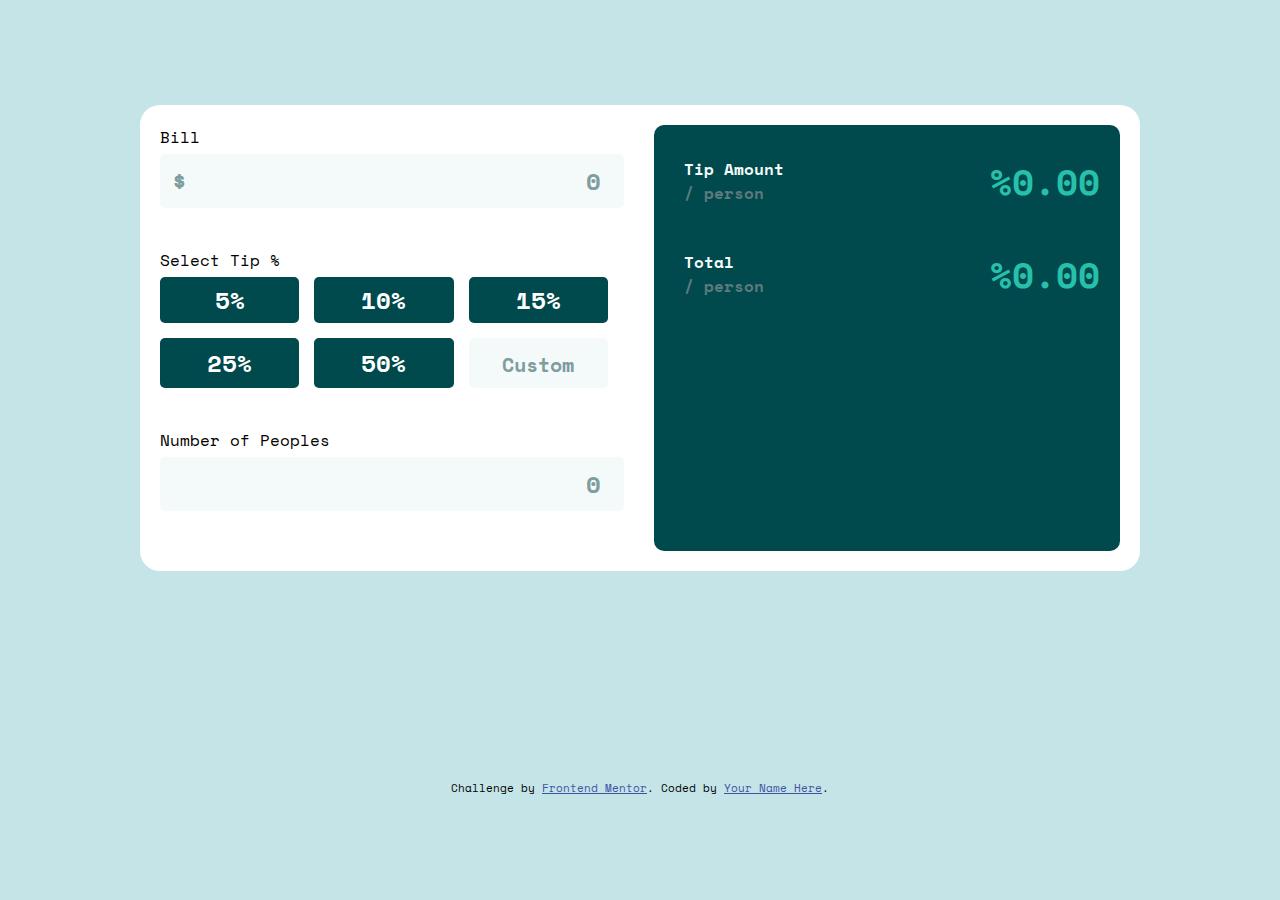
==== tip-calculator-app/index.html @ 444b63d4 "Created Front-end" ====
<!DOCTYPE html>
<html lang="en">
  <head>
    <meta charset="UTF-8" />
    <meta name="viewport" content="width=device-width, initial-scale=1.0" />
    <!-- displays site properly based on user's device -->

    <link
      rel="icon"
      type="image/png"
      sizes="32x32"
      href="./images/favicon-32x32.png"
    />
    <!-- Style Sheet -->
    <link rel="stylesheet" href="./assets/css/style.css" />
    <!-- fontawwesone -->
    <link
      rel="stylesheet"
      href="https://cdnjs.cloudflare.com/ajax/libs/font-awesome/6.4.0/css/all.min.css"
      integrity="sha512-iecdLmaskl7CVkqkXNQ/ZH/XLlvWZOJyj7Yy7tcenmpD1ypASozpmT/E0iPtmFIB46ZmdtAc9eNBvH0H/ZpiBw=="
      crossorigin="anonymous"
      referrerpolicy="no-referrer"
    />
    <!-- JavaScript -->
    <script defer src="./assets/js/script.js"></script>

    <title>Frontend Mentor | Tip calculator app</title>
  </head>
  <body>
    <main>
      <div class="left">
        <div class="form-group">
          <label for="bill">Bill </label>
          <div class="input-group">
            <span>$</span>
            <input
              type="text"
              pattern="^[0-9]+(\.[0-9]+)?$"
              inputmode="numeric"
              dir="rtl"
              id="bill"
              placeholder="0"
            />
          </div>
        </div>
        <div class="form-group">
          <div class="tip-group-container">
            <label for="select-tip">Select Tip % </label>
            <div class="tip-group">
              <button id="five-percent-tip" class="select-tip-btn">5%</button>
              <button id="ten-percent-tip" class="select-tip-btn">10%</button>
              <button id="fifteen-percent-tip" class="select-tip-btn">
                15%
              </button>
              <button id="twentyfive-percent-tip" class="select-tip-btn">
                25%
              </button>
              <button id="fifty-percent-tip" class="select-tip-btn">50%</button>
              <input
                class="select-tip-btn"
                type="text"
                id="custom-input"
                placeholder="Custom"
              />
            </div>
          </div>
        </div>
        <div class="form-group">
          <label for="people">Number of Peoples </label>
          <div class="input-group">
            <i class="fa-solid fa-user"></i>
            <input
              type="text"
              pattern="^[0-9]+(\.[0-9]+)?$"
              inputmode="numeric"
              dir="rtl"
              id="people"
              placeholder="0"
            />
          </div>
        </div>
      </div>
      <div class="right">
        <div class="amount-div">
          <div class="amount-left">
            <p class="mini-title">Tip Amount</p>
            <span class="mini-description">/ person</span>
          </div>
          <div id="tip-amount" class="amount">%0.00</div>
        </div>
        <div class="amount-div">
          <div class="amount-left">
            <p class="mini-title">Total</p>
            <span class="mini-description">/ person</span>
          </div>
          <div id="total-amount" class="amount">%0.00</div>
        </div>
      </div>
    </main>
    <!-- Bill Select Tip % 5% 10% 15% 25% 50% Custom Number of People Tip Amount /
    person Total / person Reset -->

    <div class="attribution">
      Challenge by
      <a href="https://www.frontendmentor.io?ref=challenge" target="_blank"
        >Frontend Mentor</a
      >. Coded by <a href="#">Your Name Here</a>.
    </div>
  </body>
</html>
---- tip-calculator-app/assets/css/style.css ----
@import url("https://fonts.googleapis.com/css2?family=Space+Mono:ital,wght@0,400;0,700;1,400;1,700&display=swap");
:root {
  --strong-cyan: hsl(172, 67%, 45%);
  --very-dark-cyan: hsl(183, 100%, 15%);
  --dark-grayish-cyan: hsl(186, 14%, 43%);
  --grayish-cyan: hsl(184, 14%, 56%);
  --light-grayish-cyan: hsl(185, 41%, 84%);
  --very-light-grayish-cyan: hsl(189, 41%, 97%);
  --white: hsl(0, 0%, 100%);
}
* {
  margin: 0;
  padding: 0;
  box-sizing: border-box;
}
html {
  font-family: "Space Mono", sans-serif;
}
body {
  display: grid;
  place-items: center;
  background-color: var(--light-grayish-cyan);
  height: 100vh;
}
main {
  background-color: var(--white);
  padding: 20px;
  border-radius: 20px;
  width: min(1000px, 95%);
  display: flex;
  gap: 30px;
  /* align-items: center; */
  position: relative;
  justify-content: space-between;
}
.left {
  width: 50%;
}
.form-group {
  margin-bottom: 40px;
}
label {
  display: block;
  margin-bottom: 5px;
}
.input-group {
  border: 2px solid transparent;
  border-radius: 5px;
  padding: 3px 10px;
  position: relative;
  display: flex;
  align-items: center;
  /* width: 50%; */

  background-color: var(--very-light-grayish-cyan);
}
.input-group span {
  font-size: 24px;
  color: var(--grayish-cyan);
  font-weight: 700;
}
.input-group i {
  color: var(--grayish-cyan);
}
input {
  padding: 3px 10px;
  font-family: "Space Mono", sans-serif;
  font-size: 24px;
  outline: transparent;
  border: 1px solid transparent;
  width: 100%;
  color: var(--very-dark-cyan);
  font-weight: 700;
  background-color: var(--very-light-grayish-cyan);
}
input::placeholder {
  color: var(--grayish-cyan);
}
.input-group:focus-within {
  border-color: var(--strong-cyan);
}
.tip-group-container {
  position: relative;
  margin-top: 10px;
}
.tip-group {
  /* position: relative; */
  display: flex;
  flex-wrap: wrap;
  gap: 15px;
}
.select-tip-btn {
  background-color: var(--very-dark-cyan);
  outline: transparent;
  border-radius: 5px;
  color: white;
  font-size: 24px;
  font-weight: 700;
  font-family: "Space Mono", sans-serif;
  border: none;
  padding: 5px 30px;
  width: 30%;
}
.select-tip-btn:hover {
  cursor: pointer;
  background-color: var(--light-grayish-cyan);
  color: var(--very-dark-cyan);
}
#custom-input {
  /* width: 150px; */
  background-color: var(--very-light-grayish-cyan);
  color: var(--very-dark-cyan);
  text-align: center;
  border: 2px solid transparent;
}
#custom-input:focus {
  border-color: var(--strong-cyan);
}
#custom-input::placeholder {
  font-size: 20px;
}
.right {
  width: 50%;
  background-color: var(--very-dark-cyan);
  padding: 30px 20px 20px 30px;
  border-radius: 10px;
}
.amount-div {
  display: flex;
  align-items: center;
  justify-content: space-between;
  margin-bottom: 40px;
}
.mini-title {
  color: var(--very-light-grayish-cyan);
  font-weight: 700;
}
.mini-description {
  color: var(--dark-grayish-cyan);
  font-weight: 700;
}
.amount {
  font-size: 36px;
  font-weight: 700;
  color: var(--strong-cyan);
}

.attribution {
  font-size: 11px;
  text-align: center;
}
.attribution a {
  color: hsl(228, 45%, 44%);
}
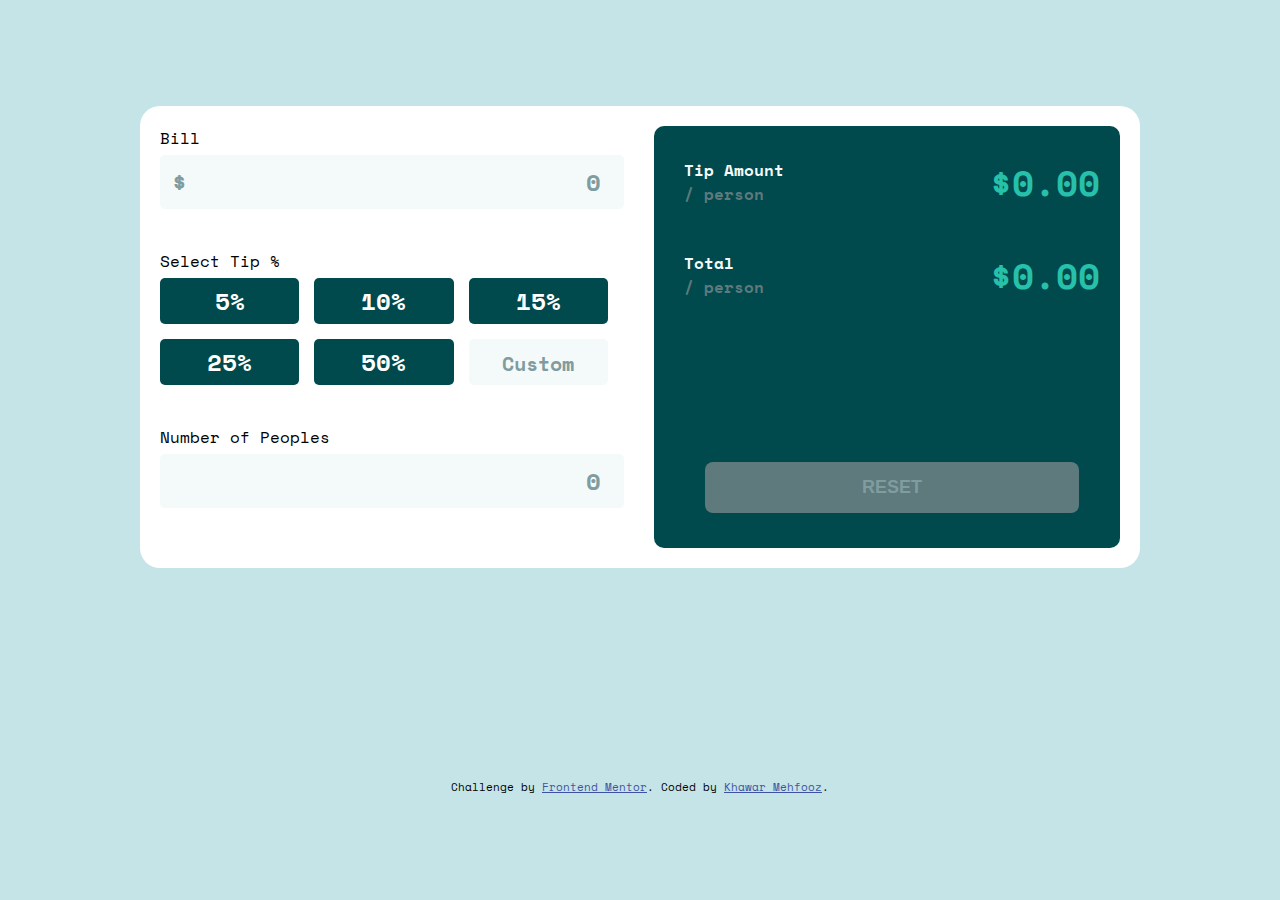
==== commit dff8842e: "Complete Challenge" ====
--- a/tip-calculator-app/index.html
+++ b/tip-calculator-app/index.html
@@ -30,7 +30,10 @@
     <main>
       <div class="left">
         <div class="form-group">
-          <label for="bill">Bill </label>
+          <div class="label-group">
+            <label for="bill">Bill </label>
+            <span class="error-msg" id="bill-error">Can't be Zero</span>
+          </div>
           <div class="input-group">
             <span>$</span>
             <input
@@ -40,6 +43,8 @@
               dir="rtl"
               id="bill"
               placeholder="0"
+              min="10"
+              max="9999"
             />
           </div>
         </div>
@@ -66,7 +71,10 @@
           </div>
         </div>
         <div class="form-group">
-          <label for="people">Number of Peoples </label>
+          <div class="label-group">
+            <label for="people">Number of Peoples </label>
+            <span id="error-msg" class="error-msg">Can't be Zero</span>
+          </div>
           <div class="input-group">
             <i class="fa-solid fa-user"></i>
             <input
@@ -76,6 +84,8 @@
               dir="rtl"
               id="people"
               placeholder="0"
+              min="1"
+              max="18"
             />
           </div>
         </div>
@@ -86,14 +96,17 @@
             <p class="mini-title">Tip Amount</p>
             <span class="mini-description">/ person</span>
           </div>
-          <div id="tip-amount" class="amount">%0.00</div>
+          <div id="tip-amount" class="amount">$0.00</div>
         </div>
         <div class="amount-div">
           <div class="amount-left">
             <p class="mini-title">Total</p>
             <span class="mini-description">/ person</span>
           </div>
-          <div id="total-amount" class="amount">%0.00</div>
+          <div id="total-amount" class="amount">$0.00</div>
+        </div>
+        <div class="btn-reset-container">
+          <button id="reset-btn">RESET</button>
         </div>
       </div>
     </main>
@@ -104,7 +117,7 @@
       Challenge by
       <a href="https://www.frontendmentor.io?ref=challenge" target="_blank"
         >Frontend Mentor</a
-      >. Coded by <a href="#">Your Name Here</a>.
+      >. Coded by <a href="https://khawar.io/">Khawar Mehfooz</a>.
     </div>
   </body>
 </html>
--- a/tip-calculator-app/assets/css/style.css
+++ b/tip-calculator-app/assets/css/style.css
@@ -106,18 +106,33 @@
   background-color: var(--light-grayish-cyan);
   color: var(--very-dark-cyan);
 }
+.select-tip-btn:focus {
+  background-color: var(--strong-cyan);
+  color: var(--very-dark-cyan);
+}
 #custom-input {
   /* width: 150px; */
   background-color: var(--very-light-grayish-cyan);
   color: var(--very-dark-cyan);
   text-align: center;
   border: 2px solid transparent;
+  cursor: text;
+  padding: 0;
 }
 #custom-input:focus {
   border-color: var(--strong-cyan);
 }
 #custom-input::placeholder {
   font-size: 20px;
+}
+.label-group {
+  display: flex;
+  align-items: center;
+  justify-content: space-between;
+}
+.error-msg {
+  color: red;
+  display: none;
 }
 .right {
   width: 50%;
@@ -139,6 +154,35 @@
   color: var(--dark-grayish-cyan);
   font-weight: 700;
 }
+.btn-reset-container {
+  display: flex;
+  align-items: center;
+  justify-content: center;
+  position: relative;
+}
+#reset-btn {
+  position: absolute;
+  width: 90%;
+  text-align: center;
+  top: 120px;
+  padding: 15px 0;
+  font-size: 18px;
+  font-weight: 700;
+  background-color: var(--dark-grayish-cyan);
+  outline: transparent;
+  border: none;
+  border-radius: 8px;
+  color: var(--grayish-cyan);
+}
+#reset-btn:hover {
+  cursor: pointer;
+  background-color: var(--light-grayish-cyan);
+  color: var(--very-dark-cyan);
+}
+#reset-btn:focus {
+  background-color: var(--strong-cyan);
+  color: var(--very-dark-cyan);
+}
 .amount {
   font-size: 36px;
   font-weight: 700;
@@ -152,3 +196,35 @@
 .attribution a {
   color: hsl(228, 45%, 44%);
 }
+@media only screen and (max-width: 766px) {
+  body {
+    height: auto;
+  }
+  main {
+    flex-direction: column;
+    margin: 10px 0;
+    /* display: none; */
+  }
+  .right {
+    width: 100%;
+  }
+  .left {
+    width: 100%;
+  }
+
+  #reset-btn {
+    position: relative;
+    top: 0;
+  }
+  .error-msg {
+    font-size: 15px;
+  }
+}
+@media only screen and (max-width: 368px) {
+  .select-tip-btn {
+    width: 45%;
+  }
+  .error-msg {
+    font-size: 12px;
+  }
+}
